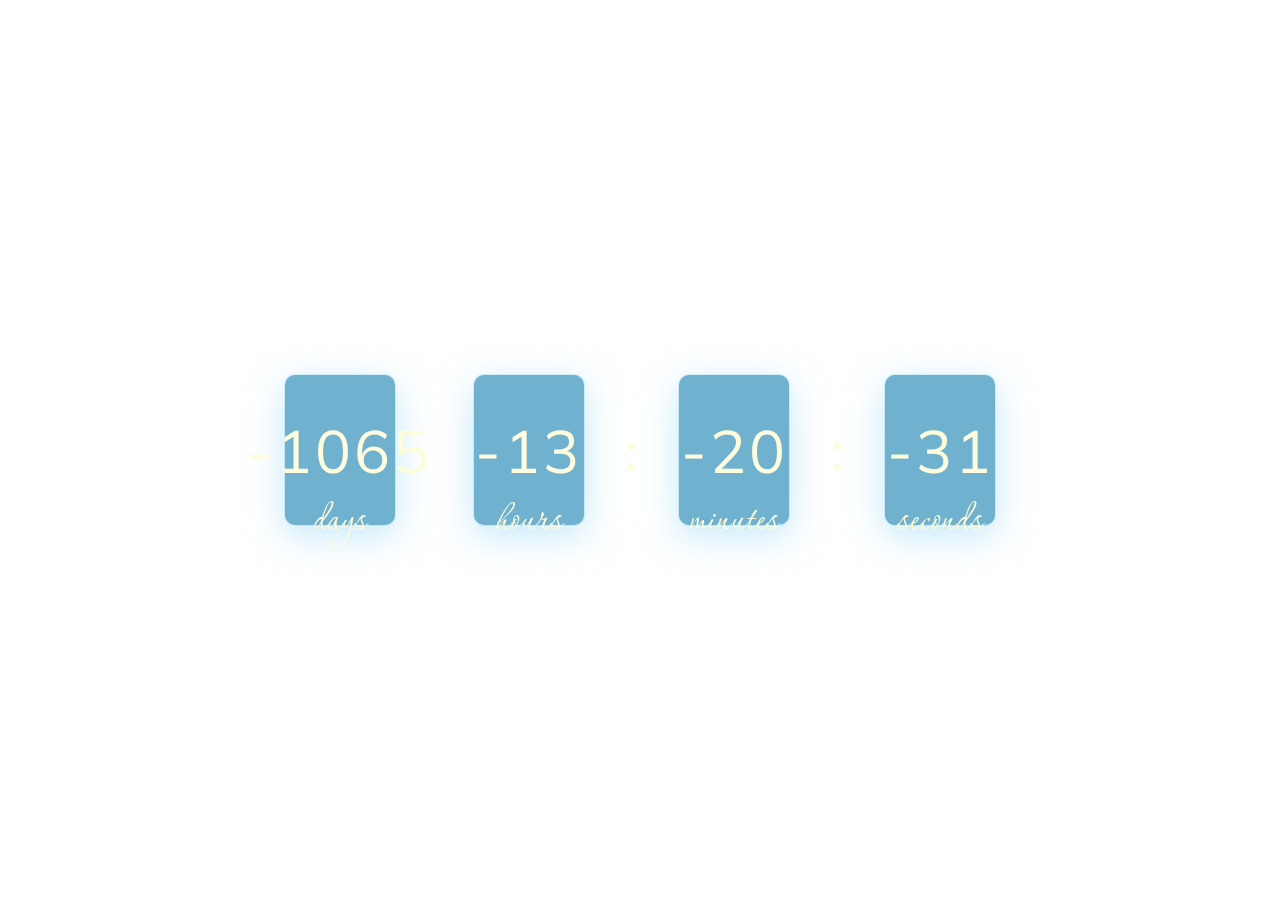
==== test.html @ e3b7d767 "test: count down timer" ====
<!DOCTYPE html>
<html lang="en">
<head>
    <meta charset="UTF-8">
    <meta http-equiv="X-UA-Compatible" content="IE=edge">
    <meta name="viewport" content="width=device-width, initial-scale=1.0">
    <title>Time CountDown</title>
    <link rel="stylesheet" href="https://cdnjs.cloudflare.com/ajax/libs/font-awesome/6.4.0/css/all.min.css" integrity="sha512-iecdLmaskl7CVkqkXNQ/ZH/XLlvWZOJyj7Yy7tcenmpD1ypASozpmT/E0iPtmFIB46ZmdtAc9eNBvH0H/ZpiBw==" crossorigin="anonymous" referrerpolicy="no-referrer" />
    <style>

        @import url('https://fonts.googleapis.com/css2?family=Montserrat:wght@200;400;500;600;700&display=swap');
        /* font-family: 'Montserrat', sans-serif; */
        @import url('https://fonts.googleapis.com/css2?family=Open+Sans:ital,wght@0,300;0,400;1,300;1,400&display=swap');
        /* font-family: 'Open Sans', sans-serif; */
        @import url('https://fonts.googleapis.com/css2?family=Poppins:ital,wght@0,100;0,200;0,300;0,400;1,100;1,200;1,300;1,400&display=swap');
        /* font-family: 'Poppins', sans-serif; */
        @import url('https://fonts.googleapis.com/css2?family=Mulish:wght@300;400;500;600&display=swap');
        /* font-family: 'Mulish', sans-serif; */
        @import url('https://fonts.googleapis.com/css2?family=Corinthia:wght@400;700&display=swap');
        /* font-family: 'Corinthia', cursive; */
        
        * {
            box-sizing: border-box;
            margin: 0;
            padding: 0;
            user-select: none;
        }
        body {
            display: flex;
            justify-content: space-around;
            align-items: center;
            /* background-color: #c7e9e5; */
            /* background-color: transparent; */
            height: 100vh;
            background-image: url('https://images.pexels.com/photos/2835436/pexels-photo-2835436.jpeg');
            background-position: center;
            background-repeat: no-repeat;
            background-size: cover;
            backdrop-filter: blur(30px);
        }

        .countdown-ctn {
            position: relative;
            display: flex;
            justify-content: space-around;
            align-items: center;
            height: 250px;
            width: 800px;
            padding: 0 25px;
            /* background-color: #2a9d8f; */
            border-radius: 5px;
        }
        @keyframes beat {
            0% {transform: scale(1);}
            50% {transform: scale(1.03);}
            100% {transform: scale(1);}
        }
        .cd__number {
            position: relative;
            height: 150px;
            width: 110px;
            background-color: #6fb1ce;
            display: flex;
            justify-content: center;
            align-items: center;
            font-family: 'Mulish', sans-serif;
            color: #fdfcdc;
            font-size: 60px;
            letter-spacing: 3px;
            border-radius: 10px;
            box-shadow: rgba(136, 209, 246, 0.5) 0px 10px 36px 0px,
            rgba(136, 209, 246, 0.3) 0px 0px 0px 1px;
            transition: all 0.2s ease;
            cursor: pointer;
        }
        .beat-animation {
            animation: beat 0.2s infinite;
        }
        .colon {
            font-size: 60px;
            color: #fdfcdc;
        }
        .cd__number::after {
            position: absolute;
            bottom: 0;
            transform: translateY(45%);
            font-family: 'Corinthia', cursive;
            font-size: 45px;
            letter-spacing: 1px;
            color: #fdfcdc;
        }
        .days::after {
            content: 'days';
        }
        .hours::after {
            content: 'hours';
        }
        .minutes::after {
            content: 'minutes';
        }
        .seconds::after {
            content: 'seconds';
        }

        .change {
            position: absolute;
            top: 10px;
            right: 10px;
            color: #6fb1ce;
            cursor: pointer;
        }
    </style>
</head>
<body>
    <div class="change" onclick="updateTargetDate()">
        <i class="fa-regular fa-pen-to-square"></i>
    </div>
    <div class="countdown-ctn">
        <span class="cd__number days">0</span>
        <span class="colon"> </span>
        <span class="cd__number hours">0</span>
        <span class="colon">:</span>
        <span class="cd__number minutes">0</span>
        <span class="colon">:</span>
        <span class="cd__number seconds">0</span>
    </div>

    <script>
        var target = new Date("2023-08-25");
        target.setHours(target.getHours() - 7);
        const days = document.querySelector('.days'),
            hours = document.querySelector('.hours'),
            minutes = document.querySelector('.minutes'),
            seconds = document.querySelector('.seconds'),
            allspans = [days, hours, minutes, seconds];

        function updateCountdown() {
            const now = new Date(); 
            const timeRemaining = target - now; 
            var newTime = [];
            newTime[0] = Math.floor(timeRemaining / (1000 * 60 * 60 * 24)).toString().padStart(2, '0');
            newTime[1] = Math.floor((timeRemaining % (1000 * 60 * 60 * 24)) / (1000 * 60 * 60)).toString().padStart(2, '0');
            newTime[2] = Math.floor((timeRemaining % (1000 * 60 * 60)) / (1000 * 60)).toString().padStart(2, '0');
            newTime[3] = Math.floor((timeRemaining % (1000 * 60)) / 1000).toString().padStart(2, '0');
            for (let i=0; i<allspans.length; ++i) {
                
                if (allspans[i].textContent != newTime[i]){
                    allspans[i].textContent = newTime[i];
                    runBeatAnimation(allspans[i]);
                }
            }
            if (timeRemaining >= (100 * 1000 * 60 * 60 * 24)) {
                // for (i=0; i<allspans.length; i++) {
                //     allspans[i].style.fontSize = '40px';
                // }
                days.style.width = '140px';
            }
        }
        setInterval(updateCountdown, 1000);
        updateCountdown();

        function runBeatAnimation(element) {
            element.classList.add('beat-animation');
            setTimeout(() => {
                element.classList.remove('beat-animation');
            }, 200);
        }

        function updateTargetDate() {
            const userInput = prompt("Vui lòng nhập ngày đến theo cú pháp dd/mm/yyyy:");           
            if (!userInput) return; 
            const dateParts = userInput.split('/');

            if (dateParts.length !== 3) {
                alert("Nhập ngày theo dạng dd/mm/yyyy. Ví dụ : 25/08/2023");
                return;
            }

            const day = parseInt(dateParts[0]);
            const month = parseInt(dateParts[1]) - 1; 
            const year = parseInt(dateParts[2]);

            const newTarget = new Date(year, month, day);
            if (isNaN(newTarget)) {
                alert("Nhập ngày theo dạng dd/mm/yyyy. Ví dụ : 25/08/2023");
                return;
            }
            if ((day>31) || (month>12) || (year>3000)) {
                alert("Vui lòng nhập ngày hợp lệ");
                return;
            }

            target = newTarget;
            updateCountdown();
        }
    </script>
</body>
</html>
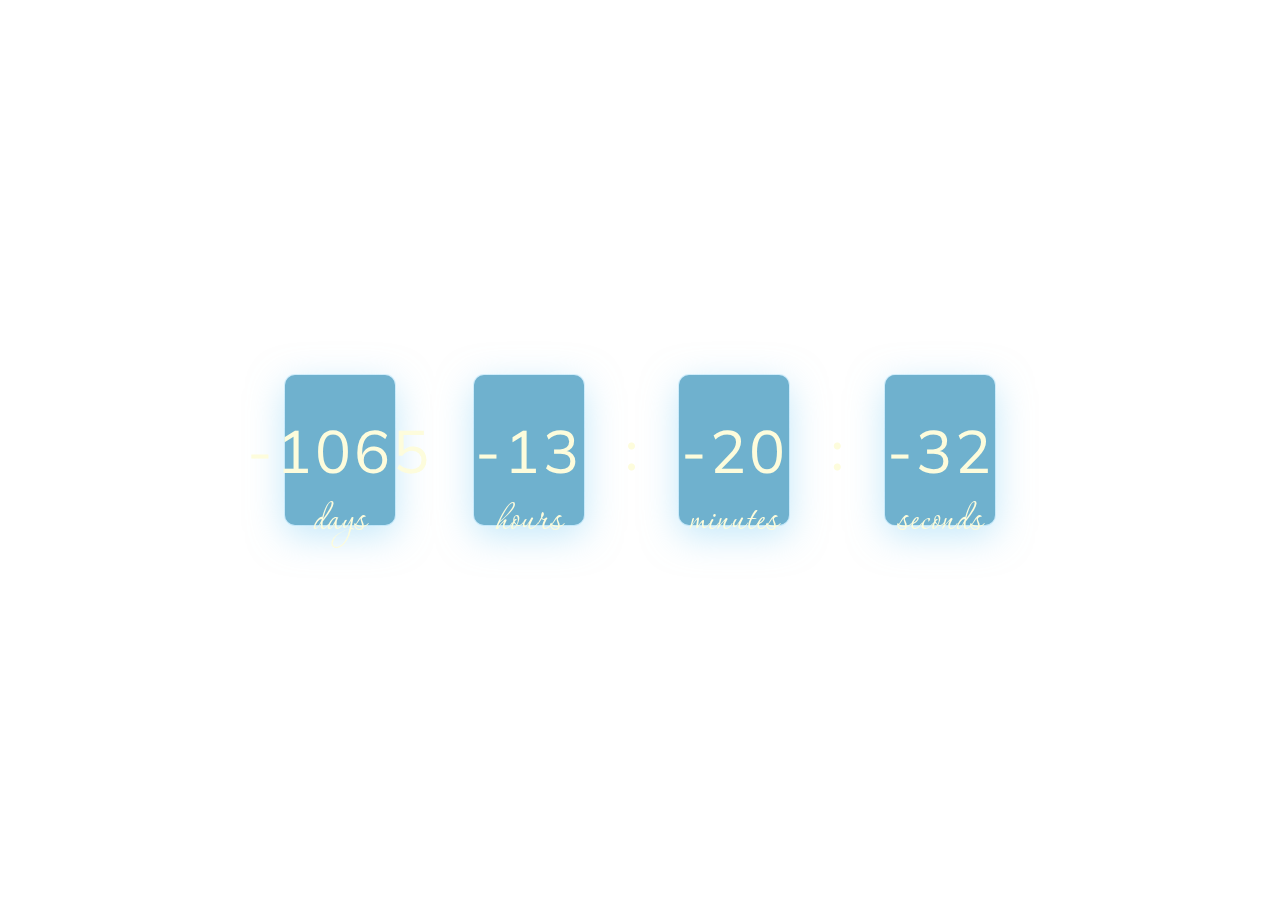
==== commit 34449ea0: "add : slider collection & add to cart" ====
--- a/test.html
+++ b/test.html
@@ -126,7 +126,7 @@
     </div>
 
     <script>
-        var target = new Date("2023-08-25");
+        var target = new Date("2023-08-25"); 
         target.setHours(target.getHours() - 7);
         const days = document.querySelector('.days'),
             hours = document.querySelector('.hours'),
@@ -150,9 +150,6 @@
                 }
             }
             if (timeRemaining >= (100 * 1000 * 60 * 60 * 24)) {
-                // for (i=0; i<allspans.length; i++) {
-                //     allspans[i].style.fontSize = '40px';
-                // }
                 days.style.width = '140px';
             }
         }
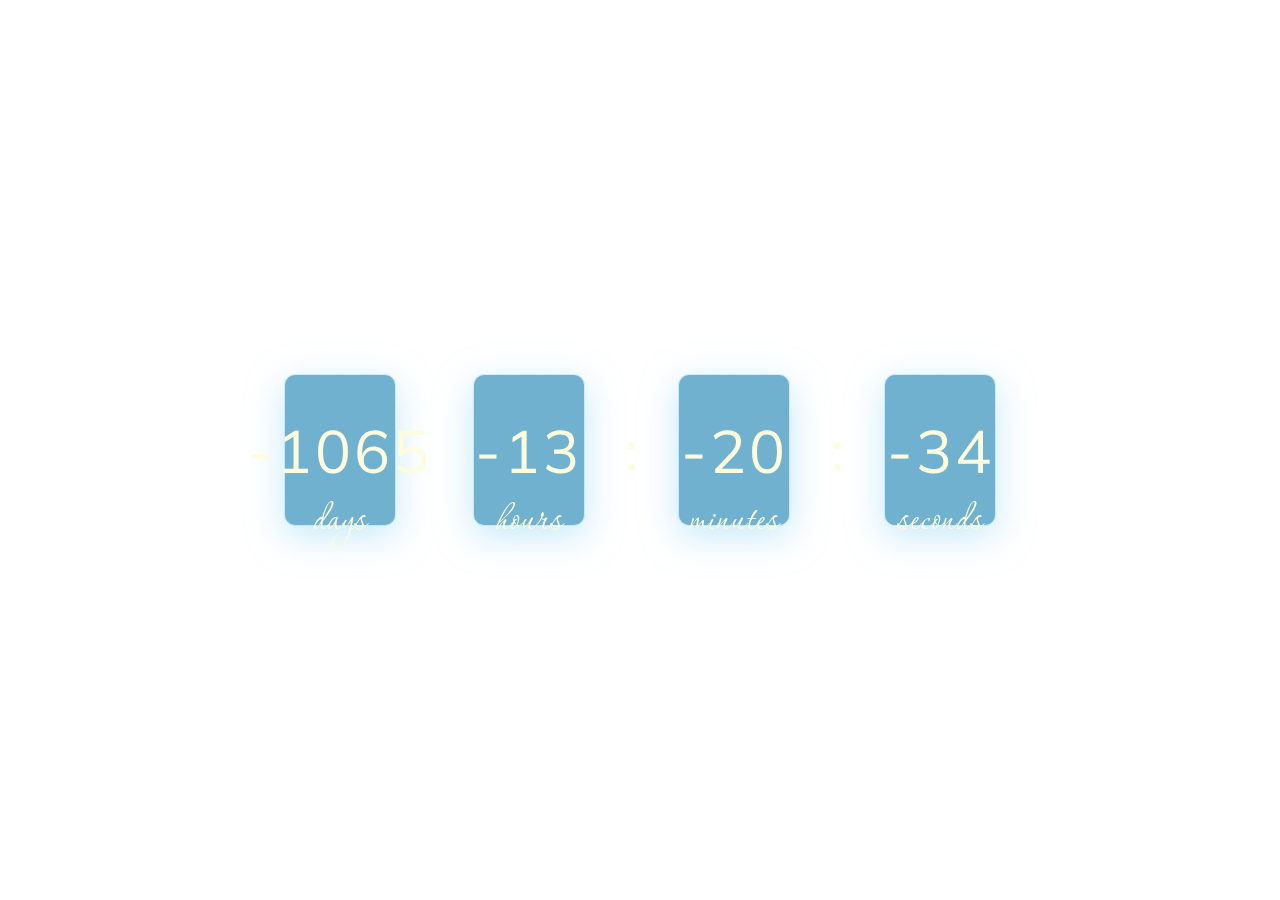
==== commit 75beeee9: "update : test notif toast" ====
--- a/test.html
+++ b/test.html
@@ -124,6 +124,10 @@
         <span class="colon">:</span>
         <span class="cd__number seconds">0</span>
     </div>
+        <!-- <button onclick="showToast('Success', 'Thanh cong, success roi !', '#36AE7C', 3000 )"> Success</button>
+    <button onclick="showToast('Warning', 'Can than, Warning roi !', '#F9D923', 5000 )"> Warning</button>
+    <button onclick="showToast('Error', 'Khong dung, Error roi !', '#EB5353', 3000 )"> Error</button>
+    <button onclick="showToast('Something', 'Trong day la mot thong bao !', '#187498', 4000 )"> Information</button> -->
 
     <script>
         var target = new Date("2023-08-25"); 
